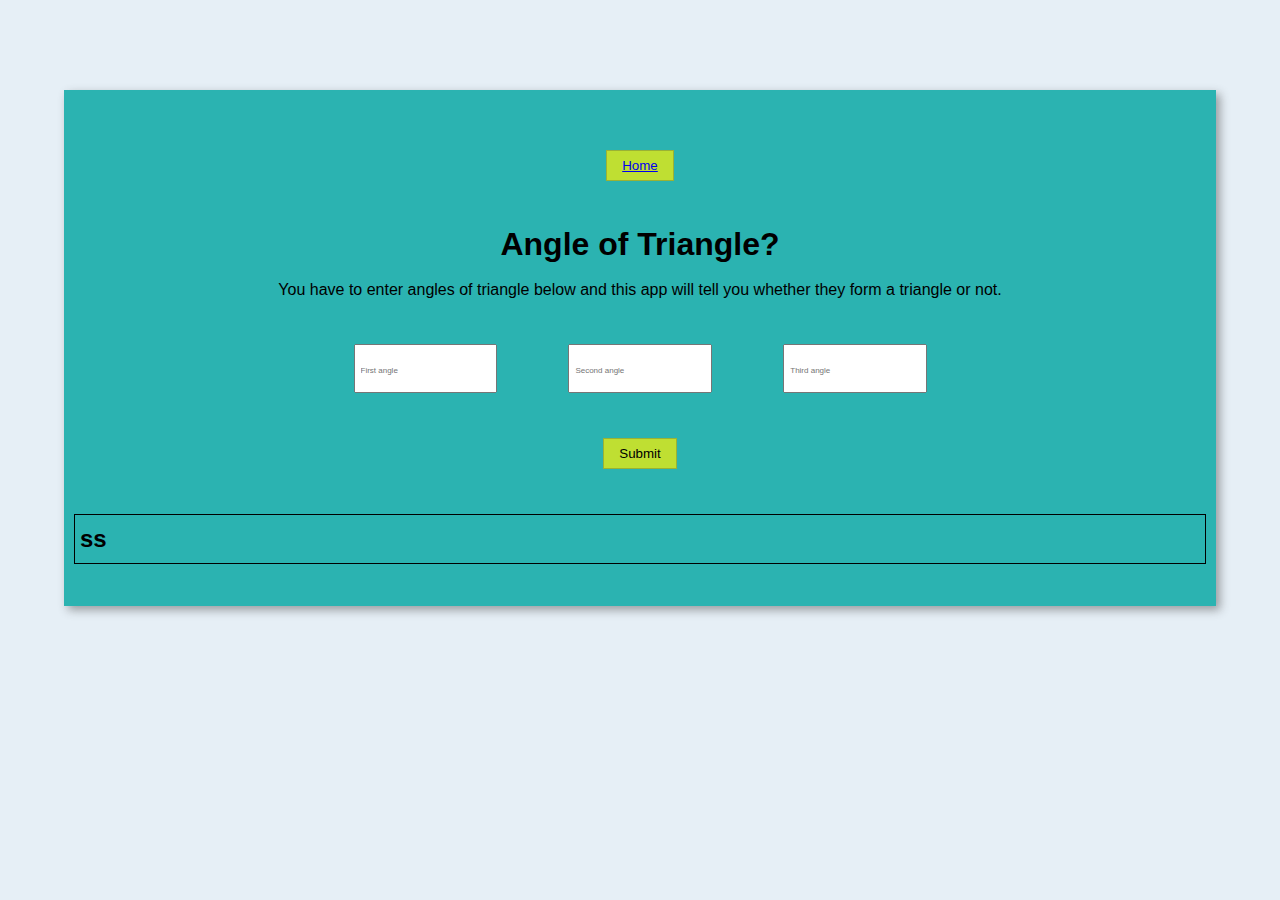
==== games/angleoftriangle.html @ 675fc6be "docs- added markup" ====
<!DOCTYPE html>
<html lang="en">
<head>
    <meta charset="UTF-8">
    <meta http-equiv="X-UA-Compatible" content="IE=edge">
    <meta name="viewport" content="width=device-width, initial-scale=1.0">
    <title>Angle of triangle game</title>
    <link rel="stylesheet" href="/styles.css">
</head>
<body>
    <div class="container">
        <div class="angleoftrainglecontainer">
            <button class="goback"><a href="/index.html">Home</a></button>
            <h1 class="gametitle">Angle of Triangle?</h1>
        <p class="gamedescription">You have to enter angles of triangle below and this app will tell you whether they form a triangle or not.</p>
        <div class="inputs">
            <input type="number" class="angleone" min="1" placeholder="First angle">
            <input type="number" class="angleone" min="1" placeholder="Second angle">
            <input type="number" class="angleone" min="1" placeholder="Third angle">
        </div>
        <button class="submitangle">Submit</button>
        <h2 class="outputofangleoftriangle">ss</h2>
        </div>
    </div>
</body>
</html>
---- styles.css ----
* {
    padding: 0;
    margin: 0;
    box-sizing: border-box;
}

body {
    background-color: #E6EFF6;
    font-family: Arial, Helvetica, sans-serif;
}


/* angle of triangle game */
.container {
    width: 90vw;
    margin: 10vh auto;
}

.angleoftrainglecontainer {
    display: flex;
    flex-direction: column;
    align-items: center;
    background-color: #2BB3B1;
    padding: 15px 10px;
    box-shadow: 4px 4px 9px rgba(49, 49, 49, 0.438);
}

input {
    display: inline;
    width: 25%;
    padding: 15px 5px;
}

input::placeholder {
    font-size: .5rem;
}

.inputs {
    display: flex;
    flex-direction: row;
    justify-content: space-between;
    margin-top: 5vh;
}

.goback , .submitangle {
    padding: 7px 15px;
    margin: 5vh 0;
    border: 1px solid rgba(58, 57, 57, 0.274);
    background-color: #BFDF32;
}

.outputofangleoftriangle {
    width: 100%;
    border: 1px solid black;
    padding: 10px 5px;
    margin-bottom: 3vh;
}

.gametitle {
    font-family: Impact, Haettenschweiler, 'Arial Narrow Bold', sans-serif;
    margin-bottom: 2vh;
}

.hide {
    display: none;
}

li {
    list-style: none;
}

.question {
    background-color: chartreuse;
    padding: 10px;
    margin-top: 3vh;
}
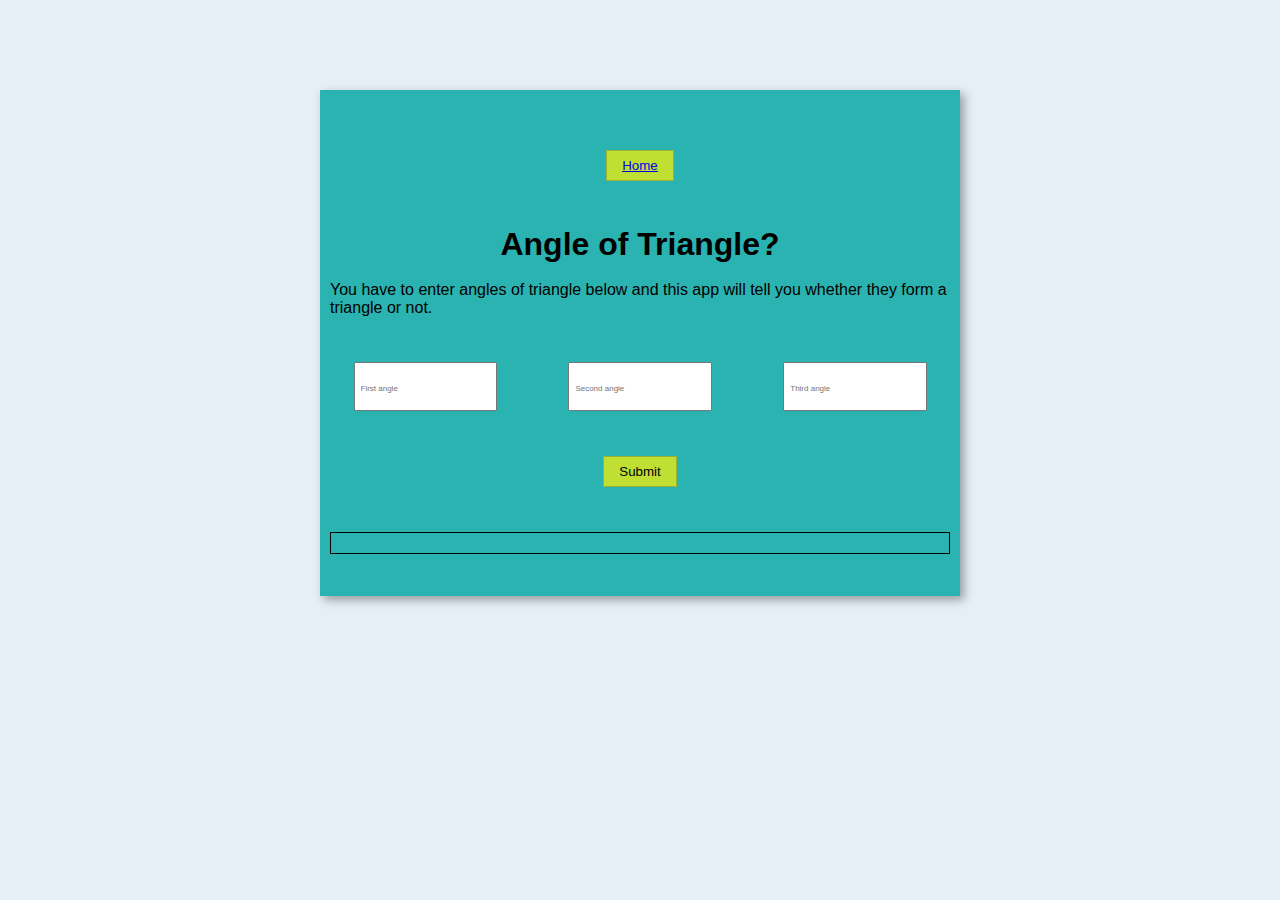
==== commit dd22dcc7: "added angle of triangle logic" ====
--- a/games/angleoftriangle.html
+++ b/games/angleoftriangle.html
@@ -15,12 +15,13 @@
         <p class="gamedescription">You have to enter angles of triangle below and this app will tell you whether they form a triangle or not.</p>
         <div class="inputs">
             <input type="number" class="angleone" min="1" placeholder="First angle">
-            <input type="number" class="angleone" min="1" placeholder="Second angle">
-            <input type="number" class="angleone" min="1" placeholder="Third angle">
+            <input type="number" class="angletwo" min="1" placeholder="Second angle">
+            <input type="number" class="anglethree" min="1" placeholder="Third angle">
         </div>
         <button class="submitangle">Submit</button>
-        <h2 class="outputofangleoftriangle">ss</h2>
+        <h2 class="outputofangleoftriangle"></h2>
         </div>
     </div>
+    <script src="/src/angleoftriangle.js"></script>
 </body>
 </html>--- a/styles.css
+++ b/styles.css
@@ -73,4 +73,12 @@
     background-color: chartreuse;
     padding: 10px;
     margin-top: 3vh;
+}
+
+
+
+@media only screen and (min-width: 700px) {
+    .container {
+        width: 50vw;
+    }
 }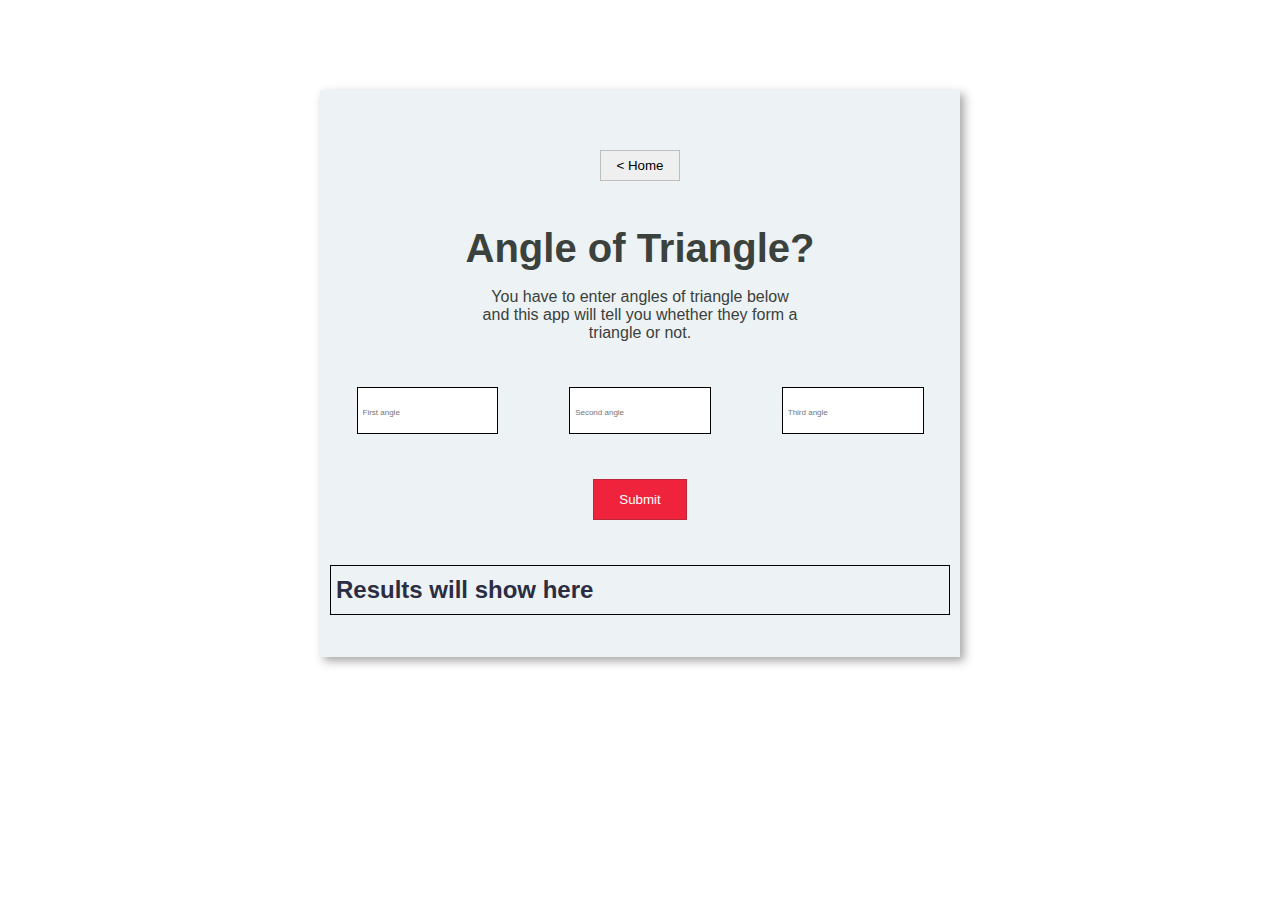
==== commit ce30c7e1: "style" ====
--- a/games/angleoftriangle.html
+++ b/games/angleoftriangle.html
@@ -10,7 +10,7 @@
 <body>
     <div class="container">
         <div class="angleoftrainglecontainer">
-            <button class="goback"><a href="/index.html">Home</a></button>
+            <button class="goback"><a href="/index.html"><span>&lt</span> Home</a></button>
             <h1 class="gametitle">Angle of Triangle?</h1>
         <p class="gamedescription">You have to enter angles of triangle below and this app will tell you whether they form a triangle or not.</p>
         <div class="inputs">
@@ -19,7 +19,7 @@
             <input type="number" class="anglethree" min="1" placeholder="Third angle">
         </div>
         <button class="submitangle">Submit</button>
-        <h2 class="outputofangleoftriangle"></h2>
+        <h2 class="outputofangleoftriangle">Results will show here</h2>
         </div>
     </div>
     <script src="/src/angleoftriangle.js"></script>
--- a/styles.css
+++ b/styles.css
@@ -1,3 +1,5 @@
+@import url('https://fonts.googleapis.com/css2?family=Barlow+Condensed:wght@800;900&display=swap');
+
 * {
     padding: 0;
     margin: 0;
@@ -5,7 +7,7 @@
 }
 
 body {
-    background-color: #E6EFF6;
+    background-color: #fff;
     font-family: Arial, Helvetica, sans-serif;
 }
 
@@ -20,15 +22,17 @@
     display: flex;
     flex-direction: column;
     align-items: center;
-    background-color: #2BB3B1;
+    background-color: #EDF2F4;
     padding: 15px 10px;
     box-shadow: 4px 4px 9px rgba(49, 49, 49, 0.438);
+    color: #2B2D42;
 }
 
 input {
     display: inline;
     width: 25%;
     padding: 15px 5px;
+    border: 1px solid black;
 }
 
 input::placeholder {
@@ -42,12 +46,25 @@
     margin-top: 5vh;
 }
 
-.goback , .submitangle {
+.submitangle {
+    padding: 12px 25px;
+    margin: 5vh 0;
+    border: 1px solid rgba(58, 57, 57, 0.274);
+    background-color: #EF233C;
+    color: white;
+}
+
+.goback {
     padding: 7px 15px;
     margin: 5vh 0;
     border: 1px solid rgba(58, 57, 57, 0.274);
-    background-color: #BFDF32;
-}
+}
+
+.goback a {
+    color: black;
+    text-decoration: none;
+}
+
 
 .outputofangleoftriangle {
     width: 100%;
@@ -70,15 +87,160 @@
 }
 
 .question {
-    background-color: chartreuse;
+    background-color: #3B413C;
     padding: 10px;
     margin-top: 3vh;
-}
-
+    color: white;
+}
+
+.formulaone {
+    padding: 10px 5px;
+    text-align: left;
+    margin-top: 5vh;
+    width: 80%;
+}
+
+.formula {
+    margin-top: 10vh;
+    display: flex;
+    flex-direction: column;
+}
+
+.calculateareainputs {
+    display: flex;
+    flex-direction: row;
+    justify-content: space-between;
+}
+
+.base, .height, .firstside, .secondside, .thirdside, .bsecond, .afirst, .onlyangle, .aside, .bside {
+    width: 50%;
+    padding: 20px 5px;
+}
+
+.calculateareainputs {
+    margin-bottom: 8vh;
+}
+
+.formulaonedisplayed {
+    margin: 10vh 0;
+}
+
+.options {
+    margin-top: 3vh;
+    padding: 8px 15px;
+    margin-right: 1vw;
+}
+
+.title {
+    font-family: 'Barlow', sans-serif;
+    font-size: 2.5rem;
+    text-align: center;
+    font-weight: 800;
+    line-height: 1.1;
+    color: #3B413C;
+}
+
+.gametitle {
+    font-family: 'Barlow', sans-serif;
+    font-size: 2.5rem;
+    font-weight: 800;
+    line-height: 1.1;
+    color: #3B413C;
+}
+
+.gamedescription {
+    color: #3B413C;
+}
+
+.quizone, .quiztwo, .quizthree, .quizfour {
+    border: 1px solid black;
+    padding: 25px 30px;
+    width: 48%;
+    height: 20vh;
+    margin-left: 1px;
+    margin-top: 5vh;
+    box-shadow: 3px 3px 8px rgba(61, 60, 60, 0.493);
+    background-color: #94D1BE;
+}
+
+
+.gameContainer {
+    display: flex;
+    flex-direction: row;
+    flex-wrap: wrap;
+    justify-content: space-around;
+}
+
+.gameContainer a {
+    text-decoration: none;
+    color: #3B413C;
+    text-align: center;
+}
+
+
+footer {
+    background-color: #DAF0EE;
+}
+
+.connect {
+    text-align: center;
+    padding: 10px;
+    margin-top: 20vh;
+}
+
+.footerlink {
+    margin-top: 3vh;
+}
+
+.footerlink a {
+    margin-right: 5px;
+    text-decoration: none;
+    cursor: pointer;
+}
+
+.gamedescription {
+    text-align: center;
+}
+
+.calculateareacontainer, .hypoteneuscontainer, .trianglequizcontainer {
+    width: 90vw;
+    margin: 0 auto;
+    background-color: #EDF2F4;
+    padding: 5px 10px;
+    box-shadow: 3px 3px 8px rgba(54, 54, 54, 0.527);
+}
+
+.calculateareacontainer .gamedescription, .hypoteneuscontainer .gamedescription, .trianglequizcontainer .gamedescription {
+    text-align: left;
+}
+ 
 
 
 @media only screen and (min-width: 700px) {
     .container {
         width: 50vw;
     }
+
+    .quizone, .quiztwo, .quizthree, .quizfour {
+        width: 35%;
+        max-height: 200px;
+    }
+
+    .gameContainer {
+        width: 80%;
+        margin: 10vh auto;
+    }
+
+    .gamedescription {
+        width: 25vw;
+    }
+
+    .calculateareacontainer, .hypoteneuscontainer, .trianglequizcontainer{
+        width: 50vw;
+        margin: 0 auto;
+        background-color: #EDF2F4;
+        padding: 5px 10px;
+        box-shadow: 3px 3px 8px rgba(54, 54, 54, 0.527);
+    }
+
 }